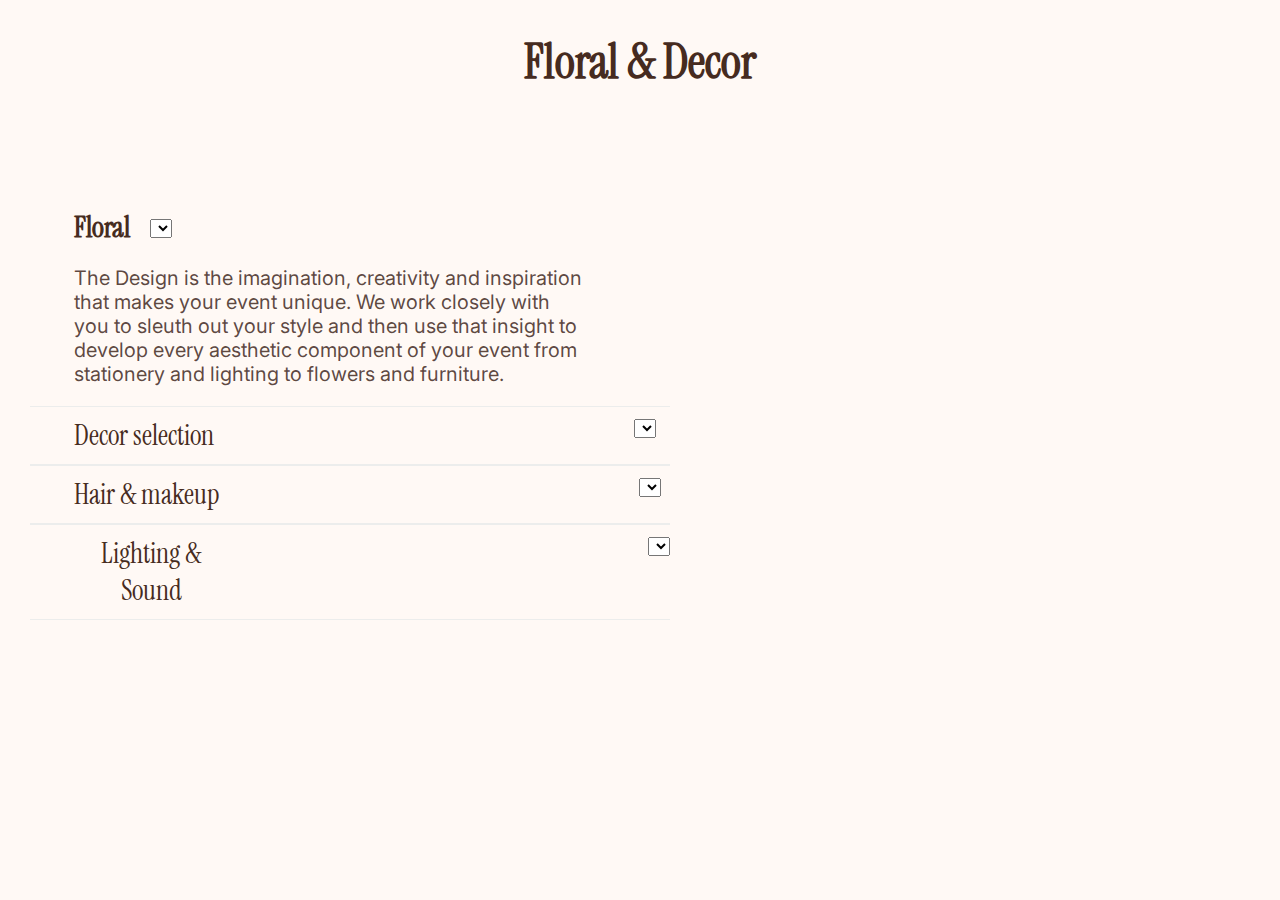
==== Test2/index2.html @ 9abdec8a "create: 1234" ====
<!DOCTYPE html>
<html lang="en">

<head>
    <meta charset="UTF-8">
    <meta name="viewport" content="width=device-width, initial-scale=1.0">
    <title>Document</title>
    <link rel="stylesheet" href="index2.css">
    <link href="https://fonts.googleapis.com/css2?family=Instrument+Serif&display=swap" rel="stylesheet">
    <link href="https://fonts.googleapis.com/css2?family=Inter:wght@400;500;600;700&display=swap" rel="stylesheet">

</head>

<body>
    <div class="Container__Group">
        <div class="Container__title">
            <h2>Floral & Decor</h2>
        </div>
        <div class="Container__items">
            <div class="items__contain">
                <img src="./images/anh1.png" alt="">
                <div class="items__title">
                    <div class="items__subject">
                        <div class="subject__title">
                            <h3>Floral</h3>
                        </div>
                        <div class="subject__content">
                            <select name="exam" id="" className='subject__select'>
                                <option value="" className='subject__option'></option>
                            </select>
                        </div>
                    </div>
                    <p>The Design is the imagination, creativity and inspiration that makes your event unique. We work
                        closely with you to sleuth out your style and then use that insight to develop every aesthetic
                        component of your event from stationery and lighting to flowers and furniture.</p>
                </div>
                <div class="dropdown">
                    <div class="items__dropdown">
                        <h3 class="dropdown-button">Decor selection</h3>
                        <div class="dropdown-select">
                            <select name="exam" id="" className='subject__select1'>
                                <option value="" className='subject__option'></option>
                            </select>
                        </div>
                    </div>
                    <div class="items__dropdown">
                        <h3 class="dropdown-button">Hair & makeup</h3>
                        <div class="dropdown-select">
                            <select name="exam" id="" className='subject__select2'>
                                <option value="" className='subject__option'></option>
                            </select>
                        </div>
                    </div>
                    <div class="items__dropdown">
                        <h3 class="dropdown-button">Lighting & Sound</h3>
                        <div class="dropdown-select">
                            <select name="exam" id="" className='subject__select3'>
                                <option value="" className='subject__option'></option>
                            </select>
                        </div>
                    </div>
                </div>
            </div>
            <!--  -->
            <div class="items__images">
                <img src="./images/anh2.png" alt="">
            </div>
        </div>
    </div>
</body>

</html>
---- Test2/index2.css ----
* {
  margin: 0;
  padding: 0;
}
body {
  font-family: "Instrument Serif", serif;
  background-color: #fff9f5;
}

.Container__Group {
  width: 100%;
  height: auto;
}
.Container__title {
  text-align: center;
}
.Container__title h2 {
  color: #462b20;
  font-size: 40px;
  margin-top: 30px;
  margin-bottom: 30px;
}
.Container__items {
  display: grid;
  grid-template-columns: 50% 50%;
}
.items__contain {
  width: 100%;
  text-align: center;
}
.items__contain img {
  width: 80%;
  margin-top: 50px;
}
.items__title {
  margin-top: 30px;
}
.items__title p {
  color: #42291fd9;
  width: 80%;
  margin: 20px 20px 20px 0;
  text-align: left;
  margin-left: 74px;
  font-size: 18px;
  font-family: "Inter", sans-serif;
}

.items__subject {
  display: flex;
  margin-left: 74px;
}
.subject__title {
  font-size: 25px;
  color: #462b20;
}
.subject__content {
  margin-left: 511px;
}
.subject__select {
  border: none;
  background-color: #fff9f5;
  padding: 10px;
  font-size: 1rem;
  color: #4e5c58;
}
/*  */
.items__dropdown {
  display: flex;
  margin-left: 1.875rem;
  border-bottom: 0.0625rem solid #ecedec;
  border-top: 0.0625rem solid #ecedec;
  padding-top: 0.625rem;
  width: 100%;
}

.dropdown-button {
  color: #462b20;
  margin-bottom: 0.625rem;
  font-size: 25px;
  margin-left: 44px;
  font-weight: normal;
}
.dropdown-select {
  margin-left: 420px;
}
.dropdown {
  margin-bottom: 40px;
}
.items__images {
  width: 100%;
  text-align: center;
  margin-bottom: 40px;
}
.items__images img {
  width: 80%;
}
@media (min-width: 768px) {
  .Container__items {
    grid-template-columns: 1fr 1fr;
  }

  .items__subject {
    flex-direction: row;
    align-items: center;
  }

  .subject__content {
    margin-left: 20px;
  }

  .items__title p {
    font-size: 1.125rem;
  }

  .dropdown-button {
    font-size: 1.75rem;
  }

  .items__images img {
    width: 80%;
  }
}

@media (min-width: 1024px) {
  .Container__title h2 {
    font-size: 3rem;
  }

  .items__title p {
    font-size: 1.25rem;
  }
}
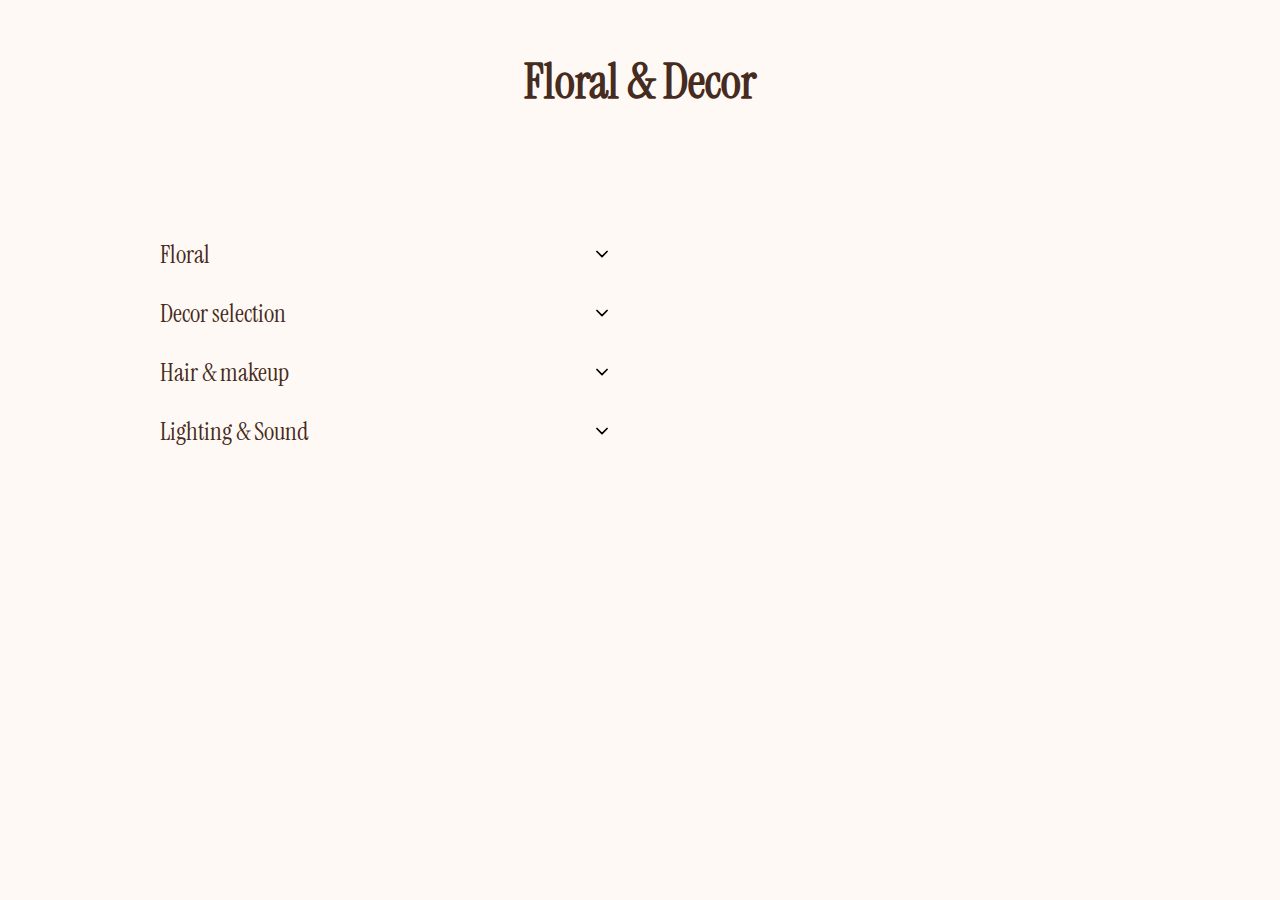
==== commit 59d51b57: "update: css, add svg icon, animaiton dropdown" ====
--- a/Test2/index2.html
+++ b/Test2/index2.html
@@ -19,45 +19,107 @@
         <div class="Container__items">
             <div class="items__contain">
                 <img src="./images/anh1.png" alt="">
-                <div class="items__title">
-                    <div class="items__subject">
-                        <div class="subject__title">
-                            <h3>Floral</h3>
+                <div class="dropdown">
+                    <div>
+                        <div class="items__dropdown" onclick="showId(1)">
+                            <div class="subject__title">
+                                <p>Floral</p>
+                            </div>
+                            <div class="subject__content">
+                                <ion-icon class="chevron-down-outline">
+                                    <svg xmlns="http://www.w3.org/2000/svg" width="10%" height="auto"
+                                        viewBox="0 0 512 512" style="display: block; margin-left: auto;">
+                                        <polyline points="112 184 256 328 400 184"
+                                            style="fill:none;stroke:#000;stroke-linecap:round;stroke-linejoin:round;stroke-width:48px" />
+                                    </svg>
+                                </ion-icon>
+                            </div>
                         </div>
-                        <div class="subject__content">
-                            <select name="exam" id="" className='subject__select'>
-                                <option value="" className='subject__option'></option>
-                            </select>
+                        <p id="context_1" class="container">The Design is the imagination, creativity and inspiration
+                            that makes your
+                            event
+                            unique. We work
+                            closely with you to sleuth out your style and then use that insight to develop every
+                            aesthetic
+                            component of your event from stationery and lighting to flowers and furniture.
+                        </p>
+                    </div>
+
+                    <div>
+                        <div class="items__dropdown" onclick="showId(2)">
+                            <div class="subject__title">
+                                <p>Decor selection</p>
+                            </div>
+                            <div class="subject__content">
+                                <ion-icon class="chevron-down-outline">
+                                    <svg xmlns="http://www.w3.org/2000/svg" width="10%" height="auto"
+                                        viewBox="0 0 512 512" style="display: block; margin-left: auto;">
+                                        <polyline points="112 184 256 328 400 184"
+                                            style="fill:none;stroke:#000;stroke-linecap:round;stroke-linejoin:round;stroke-width:48px" />
+                                    </svg>
+                                </ion-icon>
+                            </div>
                         </div>
+                        <p id="context_2" class="container">The Design is the imagination, creativity and inspiration
+                            that makes your
+                            event
+                            unique. We work
+                            closely with you to sleuth out your style and then use that insight to develop every
+                            aesthetic
+                            component of your event from stationery and lighting to flowers and furniture.
+                        </p>
                     </div>
-                    <p>The Design is the imagination, creativity and inspiration that makes your event unique. We work
-                        closely with you to sleuth out your style and then use that insight to develop every aesthetic
-                        component of your event from stationery and lighting to flowers and furniture.</p>
-                </div>
-                <div class="dropdown">
-                    <div class="items__dropdown">
-                        <h3 class="dropdown-button">Decor selection</h3>
-                        <div class="dropdown-select">
-                            <select name="exam" id="" className='subject__select1'>
-                                <option value="" className='subject__option'></option>
-                            </select>
+
+                    <div>
+                        <div class="items__dropdown" onclick="showId(3)">
+                            <div class="subject__title">
+                                <p>Hair & makeup</p>
+                            </div>
+
+                            <div class="subject__content">
+                                <ion-icon class="chevron-down-outline">
+                                    <svg xmlns="http://www.w3.org/2000/svg" width="10%" height="auto"
+                                        viewBox="0 0 512 512" style="display: block; margin-left: auto;">
+                                        <polyline points="112 184 256 328 400 184"
+                                            style="fill:none;stroke:#000;stroke-linecap:round;stroke-linejoin:round;stroke-width:48px" />
+                                    </svg>
+                                </ion-icon>
+                            </div>
                         </div>
+                        <p id="context_3" class="container">The Design is the imagination, creativity and inspiration
+                            that makes your
+                            event
+                            unique. We work
+                            closely with you to sleuth out your style and then use that insight to develop every
+                            aesthetic
+                            component of your event from stationery and lighting to flowers and furniture.
+                        </p>
                     </div>
-                    <div class="items__dropdown">
-                        <h3 class="dropdown-button">Hair & makeup</h3>
-                        <div class="dropdown-select">
-                            <select name="exam" id="" className='subject__select2'>
-                                <option value="" className='subject__option'></option>
-                            </select>
+
+                    <div>
+                        <div class="items__dropdown" onclick="showId(4)">
+                            <div class="subject__title">
+                                <p>Lighting & Sound</p>
+                            </div>
+
+                            <div class="subject__content">
+                                <ion-icon class="chevron-down-outline">
+                                    <svg xmlns="http://www.w3.org/2000/svg" width="10%" height="auto"
+                                        viewBox="0 0 512 512" style="display: block; margin-left: auto;">
+                                        <polyline points="112 184 256 328 400 184"
+                                            style="fill:none;stroke:#000;stroke-linecap:round;stroke-linejoin:round;stroke-width:48px" />
+                                    </svg>
+                                </ion-icon>
+                            </div>
                         </div>
-                    </div>
-                    <div class="items__dropdown">
-                        <h3 class="dropdown-button">Lighting & Sound</h3>
-                        <div class="dropdown-select">
-                            <select name="exam" id="" className='subject__select3'>
-                                <option value="" className='subject__option'></option>
-                            </select>
-                        </div>
+                        <p id="context_4" class="container">The Design is the imagination, creativity and inspiration
+                            that makes your
+                            event
+                            unique. We work
+                            closely with you to sleuth out your style and then use that insight to develop every
+                            aesthetic
+                            component of your event from stationery and lighting to flowers and furniture.
+                        </p>
                     </div>
                 </div>
             </div>
@@ -69,4 +131,26 @@
     </div>
 </body>
 
+<script>
+    function showId(id) {
+        var element = document.getElementById('context_' + id);
+
+        if (element.classList.contains('containerActive')) {
+            element.style.height = element.scrollHeight + 'px';
+            setTimeout(function () {
+                element.classList.remove('containerActive');
+                element.style.height = '0';
+            }, 10);
+        } else {
+            element.classList.add('containerActive');
+            element.style.height = element.scrollHeight + 'px';
+            setTimeout(function () {
+                element.style.height = 'auto';
+            }, 500);
+        }
+    }
+
+
+</script>
+
 </html>--- a/Test2/index2.css
+++ b/Test2/index2.css
@@ -5,71 +5,79 @@
 body {
   font-family: "Instrument Serif", serif;
   background-color: #fff9f5;
+  margin: 50px 10rem;
 }
 
+/* Container Group */
 .Container__Group {
   width: 100%;
   height: auto;
 }
+
 .Container__title {
   text-align: center;
 }
+
 .Container__title h2 {
   color: #462b20;
-  font-size: 40px;
+  font-size: 3rem;
   margin-top: 30px;
   margin-bottom: 30px;
 }
+
+/* Container Items */
 .Container__items {
   display: grid;
-  grid-template-columns: 50% 50%;
+  grid-template-columns: 47% 47%;
+  gap: 6%;
 }
+
 .items__contain {
   width: 100%;
-  text-align: center;
 }
+
 .items__contain img {
-  width: 80%;
+  width: 100%;
   margin-top: 50px;
 }
+
 .items__title {
   margin-top: 30px;
 }
+
 .items__title p {
   color: #42291fd9;
   width: 80%;
   margin: 20px 20px 20px 0;
   text-align: left;
-  margin-left: 74px;
   font-size: 18px;
   font-family: "Inter", sans-serif;
 }
 
+/* Items Subject */
 .items__subject {
+  width: 100%;
   display: flex;
-  margin-left: 74px;
+  justify-content: space-between;
+  align-items: center;
 }
+
 .subject__title {
+  width: 100%;
   font-size: 25px;
   color: #462b20;
 }
-.subject__content {
-  margin-left: 511px;
+
+.chevron-down-outline {
+  width: 10%;
 }
-.subject__select {
-  border: none;
-  background-color: #fff9f5;
-  padding: 10px;
-  font-size: 1rem;
-  color: #4e5c58;
-}
-/*  */
+
+/* Dropdown */
 .items__dropdown {
   display: flex;
-  margin-left: 1.875rem;
-  border-bottom: 0.0625rem solid #ecedec;
-  border-top: 0.0625rem solid #ecedec;
-  padding-top: 0.625rem;
+  justify-content: space-between;
+  align-items: center;
+  margin-bottom: 1rem;
   width: 100%;
 }
 
@@ -77,56 +85,98 @@
   color: #462b20;
   margin-bottom: 0.625rem;
   font-size: 25px;
-  margin-left: 44px;
   font-weight: normal;
 }
+
 .dropdown-select {
   margin-left: 420px;
 }
+
 .dropdown {
+  margin-top: 40px;
   margin-bottom: 40px;
 }
+
+.container {
+  opacity: 0;
+  height: 0;
+  overflow: hidden;
+  transition: opacity 0.8s ease, height 0.8s ease;
+  margin-bottom: 10px;
+  font-size: 1rem;
+  font-family: "Inter", sans-serif;
+}
+
+.containerActive {
+  opacity: 1;
+  height: auto;
+  margin-bottom: 10px;
+}
+
+/* Items Images */
 .items__images {
   width: 100%;
   text-align: center;
   margin-bottom: 40px;
 }
+
 .items__images img {
-  width: 80%;
+  width: 100%;
 }
-@media (min-width: 768px) {
+
+/* Media Queries for Responsiveness */
+@media (max-width: 1200px) {
+  body {
+    margin: 50px 5rem;
+  }
   .Container__items {
-    grid-template-columns: 1fr 1fr;
-  }
-
-  .items__subject {
-    flex-direction: row;
-    align-items: center;
-  }
-
-  .subject__content {
-    margin-left: 20px;
-  }
-
-  .items__title p {
-    font-size: 1.125rem;
-  }
-
-  .dropdown-button {
-    font-size: 1.75rem;
-  }
-
-  .items__images img {
-    width: 80%;
+    grid-template-columns: 48% 48%;
+    gap: 4%;
   }
 }
 
-@media (min-width: 1024px) {
-  .Container__title h2 {
-    font-size: 3rem;
+@media (max-width: 992px) {
+  body {
+    margin: 50px 2rem;
   }
-
-  .items__title p {
-    font-size: 1.25rem;
+  .Container__items {
+    grid-template-columns: 100%;
+  }
+  .dropdown-select {
+    margin-left: 200px;
   }
 }
+
+@media (max-width: 768px) {
+  .Container__title h2 {
+    font-size: 2.5rem;
+  }
+  .dropdown-select {
+    margin-left: 0;
+  }
+  .items__title p {
+    font-size: 16px;
+  }
+  .subject__title {
+    font-size: 22px;
+  }
+}
+
+@media (max-width: 576px) {
+  body {
+    margin: 50px 1rem;
+  }
+  .Container__title h2 {
+    font-size: 2rem;
+  }
+  .items__title p {
+    width: 100%;
+    margin: 20px 0;
+  }
+  .dropdown-button {
+    font-size: 22px;
+  }
+  .container {
+    font-size: 0.8rem;
+  }
+}
